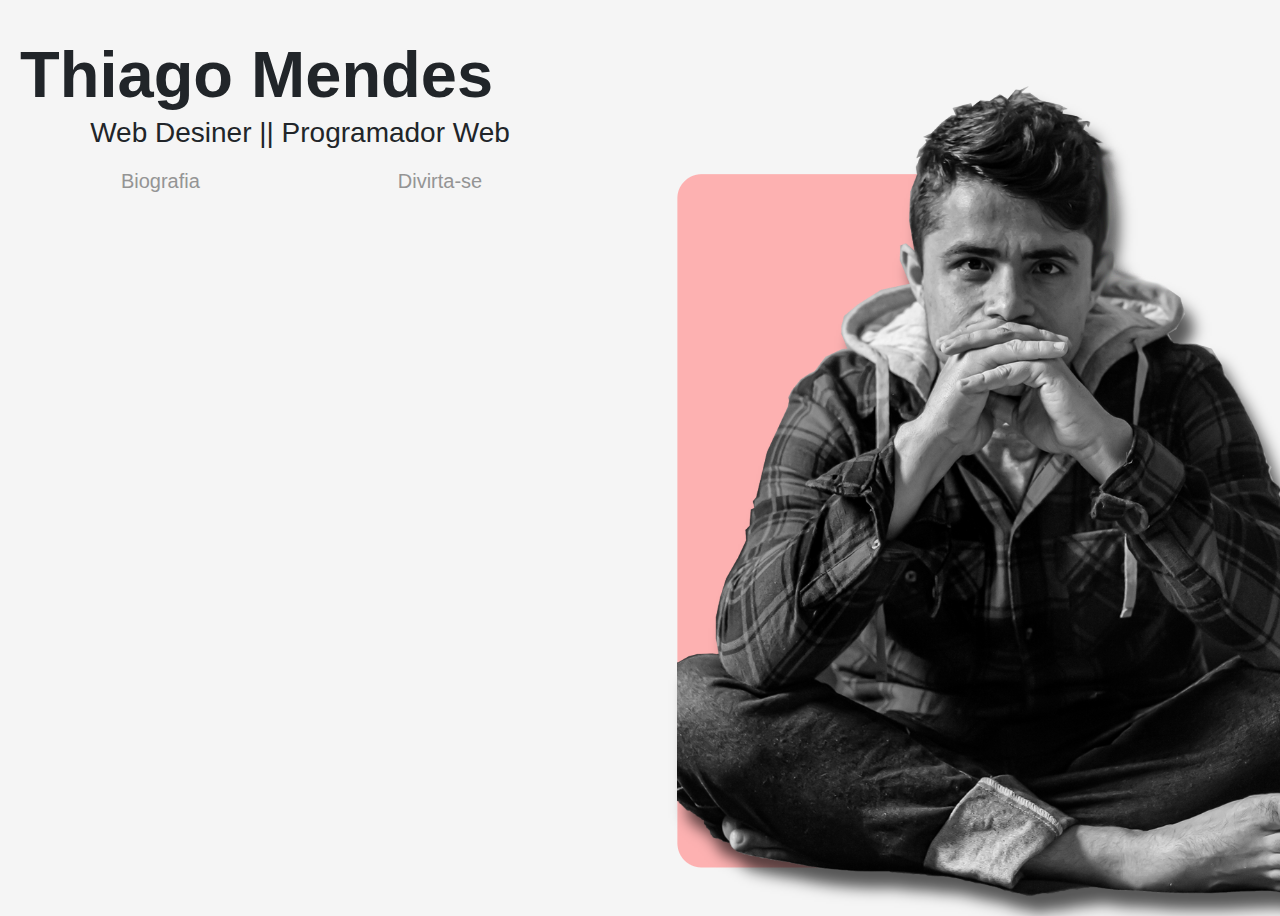
==== index.html @ 7d4b609d "teste de efeito display none" ====
<!DOCTYPE html>
<html lang="pt-br">

<head>
    <title>TMendesOf||Desenvolvedor Web </title>
    <meta name="title" content="Thiago Mendes || Desenvolvedor web/ web desing">
    <meta name="description" content="Minha visão conceitual, minimalista, moderna do mundo em web desing e fotos">
    <meta name="keywords" content="desing, web, developer, programação, website, conseitual, inovação, moderno, minimalista, html5, desig baixada santista, desenvolvedor web">
    <meta name="author" content="Thiago Mendes">
    <meta nome="robots" content="index, follow">
    <meta http-equiv="content-type" content="text/html; charset=utf-8">
    <meta name="language" content="pt-br">



    <!-- Mobile Specific Metas–––––––––––––––––––––––––––––––––––––––––––––––––– -->
    <meta name="viewport" content="width=device-width, initial-scale=1">
    <meta name="viewport" content="width=device-width, initial-scale=1, shrink-to-fit=no">

    <!-- FONT––––––––––––––––––––––––––––––––––––––––––––––––– -->
    <link href="https://fonts.googleapis.com/css?family=Lora|Montserrat:300i|Open+Sans:300&display=swap" rel="stylesheet">
    <link href="fonts/Lora/Lora-Regular.ttf" rel="stylesheet">
    <link href="fonts/Lora/Lora-Italic.ttf" rel="stylesheet">
    <link href="fonts/Montserrat/Montserrat-ExtraLight.ttf" rel="stylesheet">
    <link href="fonts/Open_Sans/OpenSans-Light.ttf" rel="stylesheet">

    <!-- CSS––––––––––––––––––––––––––––––––––––– -->
    <link rel="stylesheet" href="css/normalize.css">
    <link rel="stylesheet" href="css/bootstrap.css">
    <link rel="stylesheet" href="css/main.css">




    <!-- Favicon–––––––––––––––––––––––––––––––––––––––––––––––––– -->
    <link rel="apple-touch-icon" sizes="180x180" href="/apple-touch-icon.png">
    <link rel="icon" type="image/png" sizes="32x32" href="/favicon-32x32.png">
    <link rel="icon" type="image/png" sizes="16x16" href="/favicon-16x16.png">
    <link rel="icon" type="image/png" href="favicon.ico">
    <link rel="manifest" href="/site.webmanifest">


</head>

<body>
    <nav></nav>
    <figure>
        <img class="thiago" src="img/fundo.png" alt="Thiago Mendes">
    </figure>
    <div class="container-fluid">
        <div class="row card">
            <div class="col-xs-4 card-body">
                <h1>Thiago Mendes</h1><br />
                <h2>Web Desiner || Programador Web</h2>
                <button id="btn1" type="button" class="btn btn-light btn-lg" >Biografia</button>
                <button type="button" class="btn btn-light btn-lg" data-toggle="modal" href="dino.html" data-target="#dino">Divirta-se</button>
            </div>
        </div>
    </div>


    <!---------------------sobre----------------->

    <div id="minhaDiv" class="card lx-dark text-white content">
        <img class="card-img" src="img/espaco.jpg" alt="espaço">
        <div class="card-img-overlay">
            <div class="sobre">
                <h5 class="card-title">Biografia</h5>
                <p class="card-text">Mussum Ipsum, cacilds vidis litro abertis. A ordem dos tratores não altera o pão duris. Quem num gosta di mim que vai caçá sua turmis! Per aumento de cachacis, eu reclamis. Nec orci ornare consequat. Praesent lacinia ultrices consectetur. Sed non ipsum felis.
                    Mussum Ipsum, cacilds vidis litro abertis. A ordem dos tratores não altera o pão duris. Quem num gosta di mim que vai caçá sua turmis! Per aumento de cachacis, eu reclamis. Nec orci ornare consequat. Praesent lacinia ultrices consectetur. Sed non ipsum felis.
                    Praesent malesuada urna nisi, quis volutpat erat hendrerit non. Nam vulputate dapibus. Quem manda na minha terra sou euzis! Mais vale um bebadis conhecidiss, que um alcoolatra anonimis. Suco de cevadiss, é um leite divinis, qui tem lupuliz, matis, aguis e fermentis.</p>
            </div>
        </div>
    </div>



    <!---------------------Outro Modal------------------------->
    <div class="modal hide fade" id="dino" tabindex="-1" role="dialog">
        <div class="modal-dialog" role="document">
            <div class="modal-content">
                <div class="modal-header">
                    <h5 class="modal-title">Consegue Bater meu recorde?</h5>
                    <button type="button" class="close" data-dismiss="modal">
                        <span>X</span>
                    </button>
                </div>
                <div class="modal-body"></div>
                <div class="modal-footer">
                    <button type="button" class="btn btn-danger" data-dismiss="modal">Fechar</button>
                </div>
            </div>
        </div>
    </div>

</body>

<!-- Importando o jQuery -->
<script src="https://ajax.googleapis.com/ajax/libs/jquery/2.1.1/jquery.min.js"></script>

<!-- Importando o js do bootstrap -->
<script src="js/main.js"></script>
<script src="js/bootstrap.min.js"></script>
<script src="https://code.jquery.com/jquery-3.3.1.slim.min.js" integrity="sha384-q8i/X+965DzO0rT7abK41JStQIAqVgRVzpbzo5smXKp4YfRvH+8abtTE1Pi6jizo" crossorigin="anonymous"></script>
<script src="https://cdnjs.cloudflare.com/ajax/libs/popper.js/1.14.3/umd/popper.min.js" integrity="sha384-ZMP7rVo3mIykV+2+9J3UJ46jBk0WLaUAdn689aCwoqbBJiSnjAK/l8WvCWPIPm49" crossorigin="anonymous"></script>
<script src="https://stackpath.bootstrapcdn.com/bootstrap/4.1.3/js/bootstrap.min.js" integrity="sha384-ChfqqxuZUCnJSK3+MXmPNIyE6ZbWh2IMqE241rYiqJxyMiZ6OW/JmZQ5stwEULTy" crossorigin="anonymous"></script>

</html>
---- css/main.css ----
body {
    overflow-y: ;
    overflow-x: hidden;
    background-color: #f5f5f5;
    margin: 0;
    padding: 0;
    perspective: -1px;
    transform-style: preserve-3d;

}

html {
    margin: 0;
    padding: 0;
}

.thiago {
    background-repeat: no-repeat;
    background-attachment: fixed;
    background-size: cover;
    position: fixed;
    z-index: 1;
    left: 7%;
    top: -10%;
}


.container-fluid {
    position: absolute;
    float: right;
    top: 30%;
    right: 53%;
    background-color: transparent;
    width: 47%;
    z-index: 1;
    height: 50%;

}


.content {
    position: absolute;
    top: 100%;
    height: 100%;
    width: 100%;


}



.sobre {
    background-color: rgb(255, 252, 252, 0.5);
    position: absolute;
    border-radius: 1%;
    height: 50%;
    width: 50%;
    z-index: 1;
    -webkit-box-shadow: 4px 2px 10px 0px rgba(48, 50, 50, 0.76);
    -moz-box-shadow: 4px 2px 10px 0px rgba(48, 50, 50, 0.76);
    box-shadow: 4px 2px 10px 0px rgba(48, 50, 50, 0.76);

}

#minhaDiv {

    display: none;
}

.sobre .card-title {
    font-family: 'Julius Sans One', sans-serif;
    font-style: normal;
    font-size: 50px;
    color: #ff6f61;

}

.sobre .card-text {
    font-family: 'Open Sans', sans-serif;
    font-size: 18px;
    color: black;

}



.col-xs-4 .card-body {
    background-color: transparent;

    border: 0px;
}



.card-body h1 {
    font-family: 'Julius Sans One', sans-serif;
    font-weight: bold;
    text-align: left center;
    font-style: normal;
    font-size: 65px;
    width: 560px;
    border: none;

}

.btn {
    margin-right: 6%;
    margin-left: 7%;
    width: 36%;
    border: 0px;
    background-color: transparent;
    color: #949494;


}

.card-body h2 {
    font-family: 'Nanum Gothic', sans-serif;
    font-weight: 100px;
    text-align: center;
    font-style: normal;
    font-size: 28px;
    width: 560px;
    margin-top: -30px;
    border: none;


}




.card {
    background-color: transparent;
    border: 0px;
}

.card-body {
    border: 0px;

}
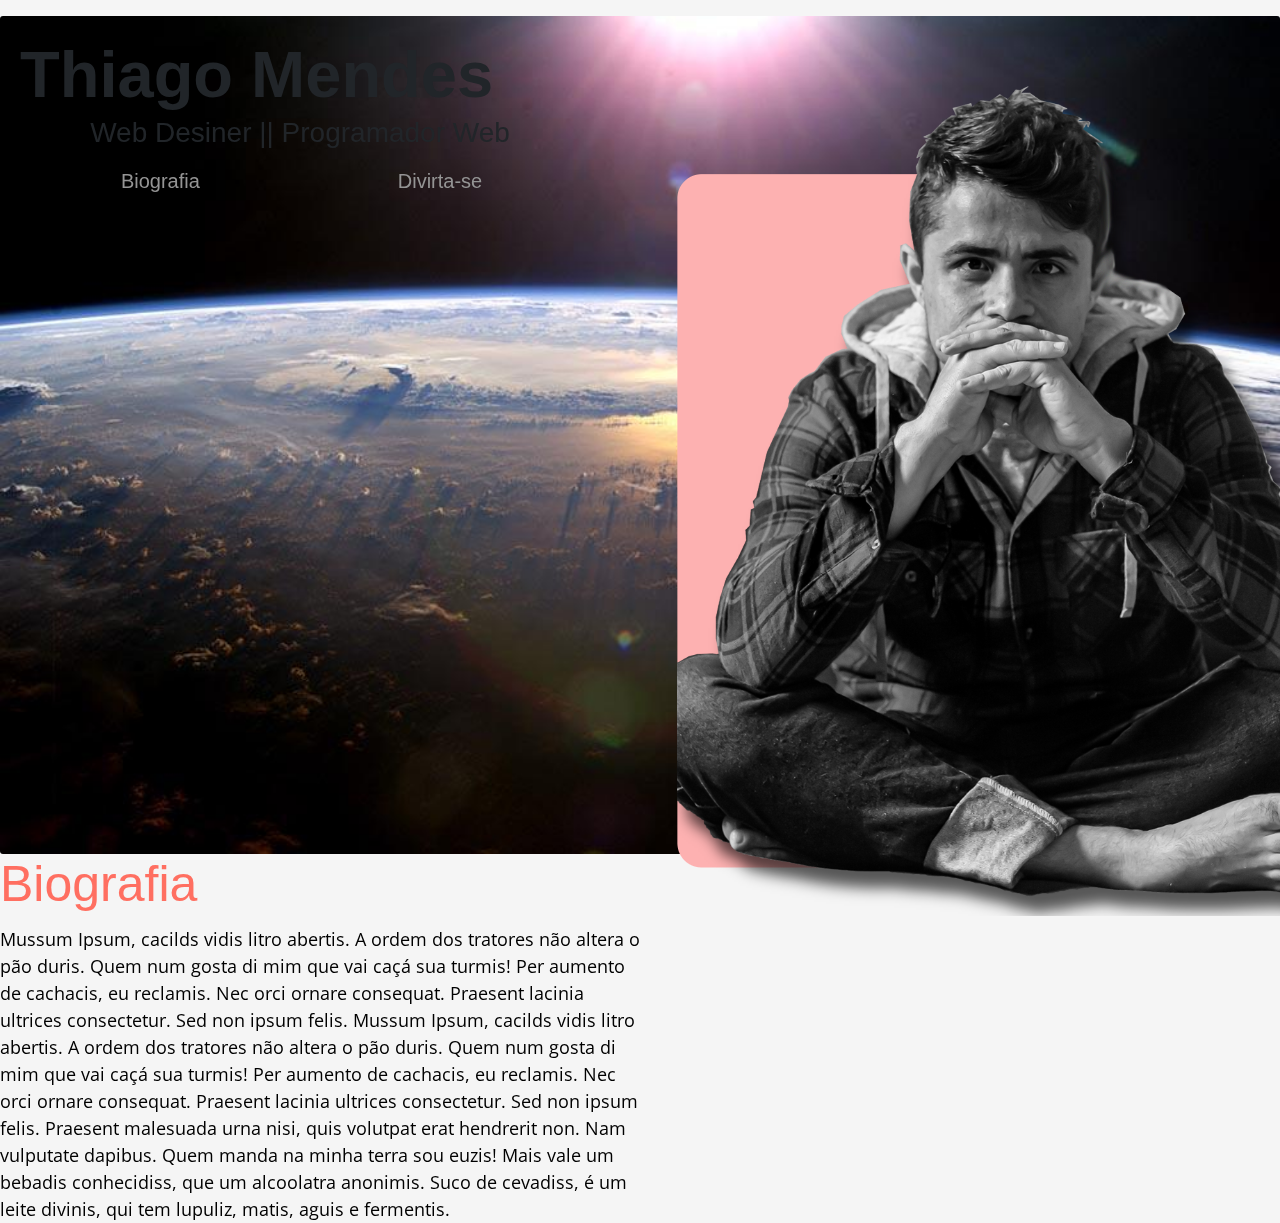
==== commit 90b1ad8a: "criei animação com scroll-09-06-2020" ====
--- a/index.html
+++ b/index.html
@@ -52,7 +52,7 @@
             <div class="col-xs-4 card-body">
                 <h1>Thiago Mendes</h1><br />
                 <h2>Web Desiner || Programador Web</h2>
-                <button id="btn1" type="button" class="btn btn-light btn-lg" >Biografia</button>
+                <button id="btn1" type="button" class="btn btn-light btn-lg">Biografia</button>
                 <button type="button" class="btn btn-light btn-lg" data-toggle="modal" href="dino.html" data-target="#dino">Divirta-se</button>
             </div>
         </div>
@@ -61,17 +61,16 @@
 
     <!---------------------sobre----------------->
 
-    <div id="minhaDiv" class="card lx-dark text-white content">
+    <div id="bio" class="content">
         <img class="card-img" src="img/espaco.jpg" alt="espaço">
-        <div class="card-img-overlay">
-            <div class="sobre">
-                <h5 class="card-title">Biografia</h5>
-                <p class="card-text">Mussum Ipsum, cacilds vidis litro abertis. A ordem dos tratores não altera o pão duris. Quem num gosta di mim que vai caçá sua turmis! Per aumento de cachacis, eu reclamis. Nec orci ornare consequat. Praesent lacinia ultrices consectetur. Sed non ipsum felis.
-                    Mussum Ipsum, cacilds vidis litro abertis. A ordem dos tratores não altera o pão duris. Quem num gosta di mim que vai caçá sua turmis! Per aumento de cachacis, eu reclamis. Nec orci ornare consequat. Praesent lacinia ultrices consectetur. Sed non ipsum felis.
-                    Praesent malesuada urna nisi, quis volutpat erat hendrerit non. Nam vulputate dapibus. Quem manda na minha terra sou euzis! Mais vale um bebadis conhecidiss, que um alcoolatra anonimis. Suco de cevadiss, é um leite divinis, qui tem lupuliz, matis, aguis e fermentis.</p>
-            </div>
+        <div class="sobre">
+            <h5 class="card-title">Biografia</h5>
+            <p class="card-text">Mussum Ipsum, cacilds vidis litro abertis. A ordem dos tratores não altera o pão duris. Quem num gosta di mim que vai caçá sua turmis! Per aumento de cachacis, eu reclamis. Nec orci ornare consequat. Praesent lacinia ultrices consectetur. Sed non ipsum felis.
+                Mussum Ipsum, cacilds vidis litro abertis. A ordem dos tratores não altera o pão duris. Quem num gosta di mim que vai caçá sua turmis! Per aumento de cachacis, eu reclamis. Nec orci ornare consequat. Praesent lacinia ultrices consectetur. Sed non ipsum felis.
+                Praesent malesuada urna nisi, quis volutpat erat hendrerit non. Nam vulputate dapibus. Quem manda na minha terra sou euzis! Mais vale um bebadis conhecidiss, que um alcoolatra anonimis. Suco de cevadiss, é um leite divinis, qui tem lupuliz, matis, aguis e fermentis.</p>
         </div>
     </div>
+
 
 
 
@@ -99,10 +98,11 @@
 <script src="https://ajax.googleapis.com/ajax/libs/jquery/2.1.1/jquery.min.js"></script>
 
 <!-- Importando o js do bootstrap -->
-<script src="js/main.js"></script>
+
 <script src="js/bootstrap.min.js"></script>
 <script src="https://code.jquery.com/jquery-3.3.1.slim.min.js" integrity="sha384-q8i/X+965DzO0rT7abK41JStQIAqVgRVzpbzo5smXKp4YfRvH+8abtTE1Pi6jizo" crossorigin="anonymous"></script>
+<script src="js/main.js"></script>
 <script src="https://cdnjs.cloudflare.com/ajax/libs/popper.js/1.14.3/umd/popper.min.js" integrity="sha384-ZMP7rVo3mIykV+2+9J3UJ46jBk0WLaUAdn689aCwoqbBJiSnjAK/l8WvCWPIPm49" crossorigin="anonymous"></script>
-<script src="https://stackpath.bootstrapcdn.com/bootstrap/4.1.3/js/bootstrap.min.js" integrity="sha384-ChfqqxuZUCnJSK3+MXmPNIyE6ZbWh2IMqE241rYiqJxyMiZ6OW/JmZQ5stwEULTy" crossorigin="anonymous"></script>
+
 
 </html>
--- a/css/main.css
+++ b/css/main.css
@@ -37,8 +37,15 @@
 
 }
 
+.content {
+    opacity: 0;
+    transform: translate3d(-100px, 0, 0);
+    transition: .4s;
+}
 
-.content {
+.content-start {
+    opacity: 1;
+    transform: translate3d(0, 0, 0);
     position: absolute;
     top: 100%;
     height: 100%;
@@ -51,7 +58,8 @@
 
 .sobre {
     background-color: rgb(255, 252, 252, 0.5);
-    position: absolute;
+    position: relative;
+    bottom: 92%;
     border-radius: 1%;
     height: 50%;
     width: 50%;
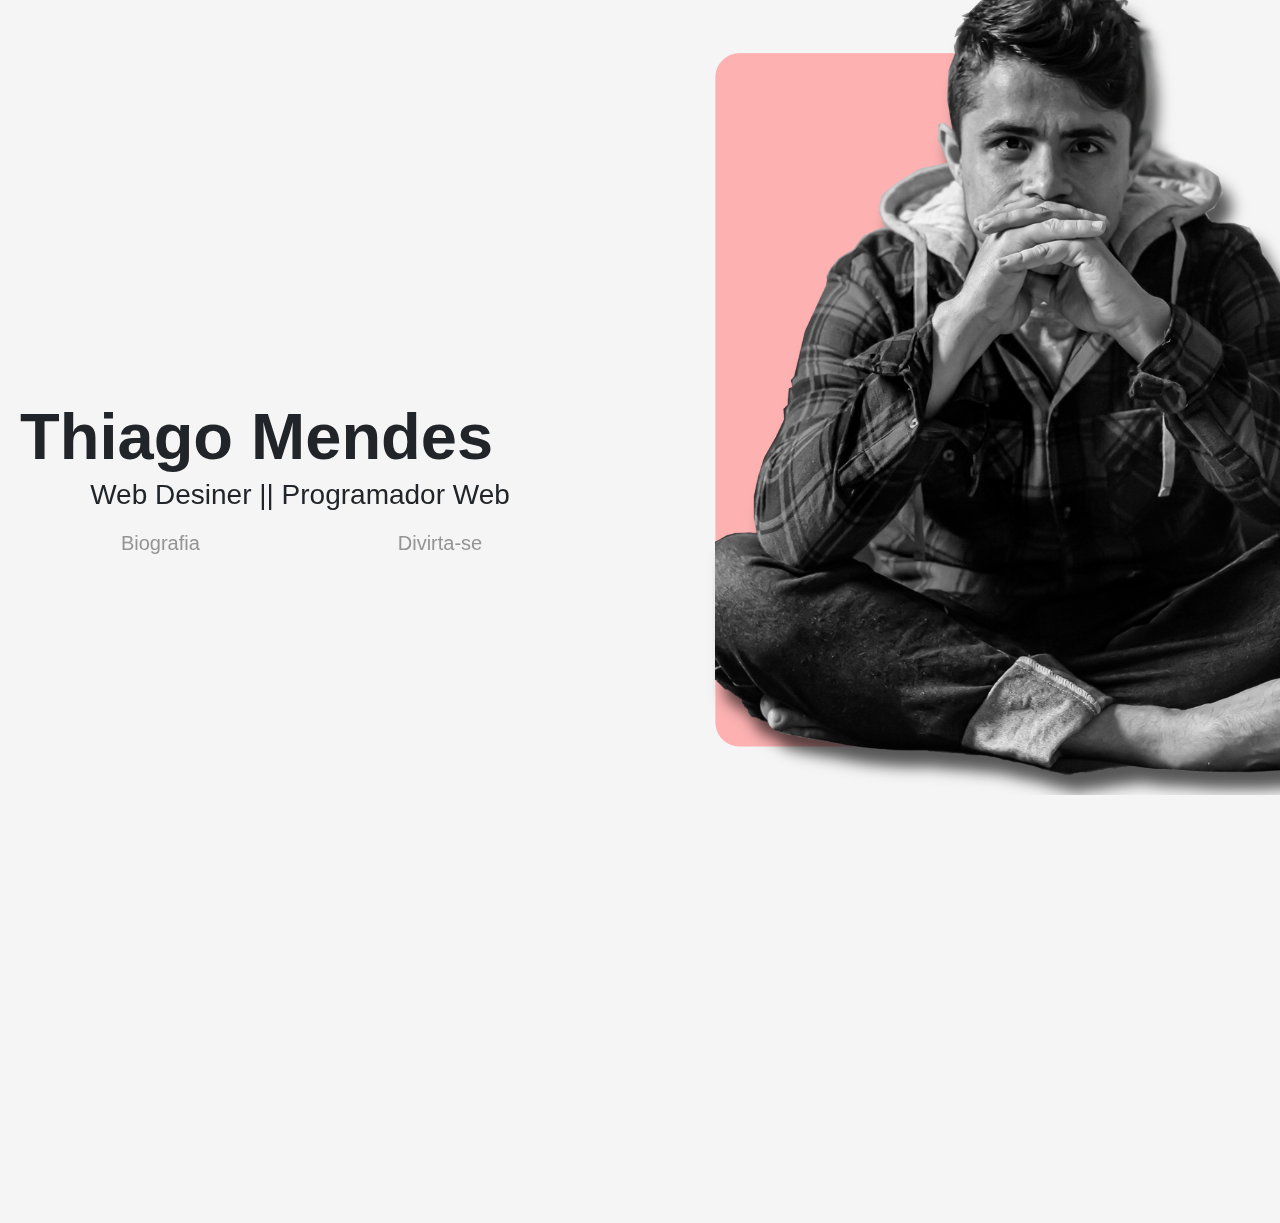
==== commit 17b577d4: "ativei a animação com o botão 12-06-2020" ====
--- a/index.html
+++ b/index.html
@@ -53,7 +53,7 @@
                 <h1>Thiago Mendes</h1><br />
                 <h2>Web Desiner || Programador Web</h2>
                 <button id="btn1" type="button" class="btn btn-light btn-lg">Biografia</button>
-                <button type="button" class="btn btn-light btn-lg" data-toggle="modal" href="dino.html" data-target="#dino">Divirta-se</button>
+                <button type="button" class="btn btn-light btn-lg " data-toggle="modal" href="dino.html" data-target="#dino">Divirta-se</button>
             </div>
         </div>
     </div>
--- a/css/main.css
+++ b/css/main.css
@@ -1,5 +1,5 @@
 body {
-    overflow-y: ;
+    overflow-y: hidden;
     overflow-x: hidden;
     background-color: #f5f5f5;
     margin: 0;
@@ -20,7 +20,7 @@
     background-size: cover;
     position: fixed;
     z-index: 1;
-    left: 7%;
+    left: 10%;
     top: -10%;
 }
 
@@ -36,18 +36,30 @@
     height: 50%;
 
 }
+.container-fluid-start{
+    position: absolute;
+    float: right;
+    top: 30%;
+    right: 53%;
+    background-color: transparent;
+    width: 47%;
+    z-index: 2;
+    height: 50%;
+}
 
 .content {
     opacity: 0;
-    transform: translate3d(-100px, 0, 0);
-    transition: .4s;
+    top: 0.9%;
+    transform: translate3d(0, -100px, 0);
+    transition: .7s;
 }
 
 .content-start {
     opacity: 1;
     transform: translate3d(0, 0, 0);
     position: absolute;
-    top: 100%;
+    top: 0.9%;
+    z-index: 1;
     height: 100%;
     width: 100%;
 
@@ -59,7 +71,8 @@
 .sobre {
     background-color: rgb(255, 252, 252, 0.5);
     position: relative;
-    bottom: 92%;
+    left: 1%;
+    bottom: 97%;
     border-radius: 1%;
     height: 50%;
     width: 50%;
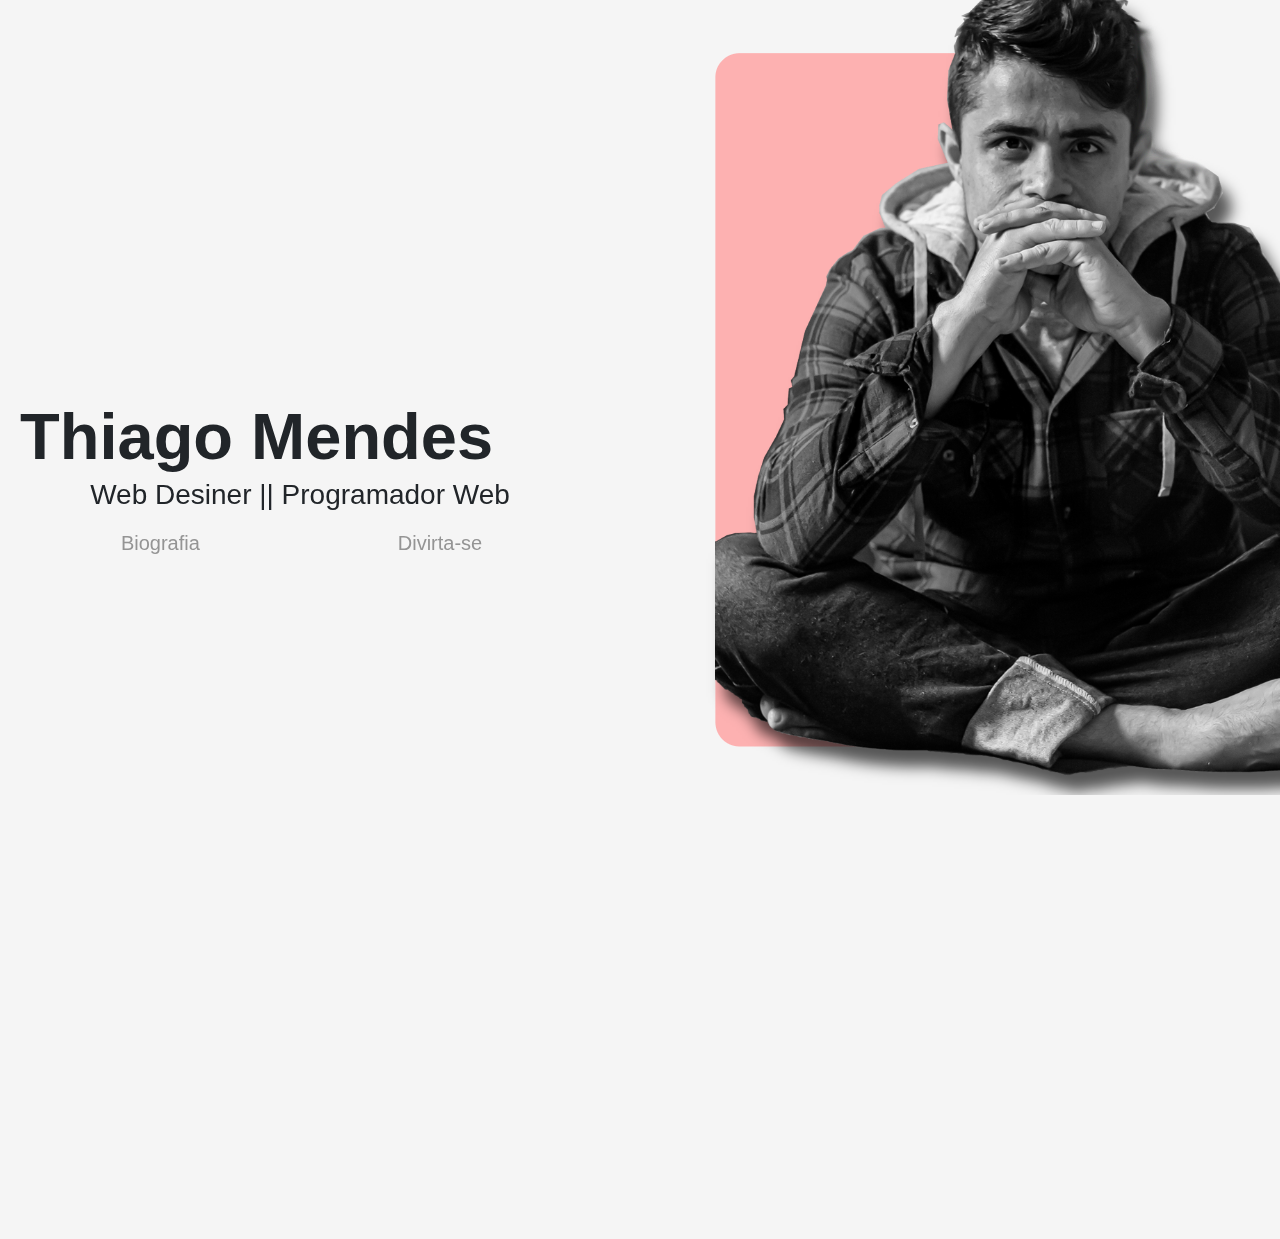
==== commit 5c82acdf: "corrigi animação-Botão 14-06-2020" ====
--- a/index.html
+++ b/index.html
@@ -33,11 +33,11 @@
 
 
     <!-- Favicon–––––––––––––––––––––––––––––––––––––––––––––––––– -->
-    <link rel="apple-touch-icon" sizes="180x180" href="/apple-touch-icon.png">
-    <link rel="icon" type="image/png" sizes="32x32" href="/favicon-32x32.png">
-    <link rel="icon" type="image/png" sizes="16x16" href="/favicon-16x16.png">
-    <link rel="icon" type="image/png" href="favicon.ico">
-    <link rel="manifest" href="/site.webmanifest">
+    <link rel="apple-touch-icon" sizes="180x180" href="img/apple-touch-icon.png">
+    <link rel="icon" type="image/png" sizes="32x32" href="img/favicon-32x32.png">
+    <link rel="icon" type="image/png" sizes="16x16" href="img/favicon-16x16.png">
+    <link rel="shortcut icon" type="image/x-icon" href="favicon.ico">
+
 
 
 </head>
@@ -68,6 +68,7 @@
             <p class="card-text">Mussum Ipsum, cacilds vidis litro abertis. A ordem dos tratores não altera o pão duris. Quem num gosta di mim que vai caçá sua turmis! Per aumento de cachacis, eu reclamis. Nec orci ornare consequat. Praesent lacinia ultrices consectetur. Sed non ipsum felis.
                 Mussum Ipsum, cacilds vidis litro abertis. A ordem dos tratores não altera o pão duris. Quem num gosta di mim que vai caçá sua turmis! Per aumento de cachacis, eu reclamis. Nec orci ornare consequat. Praesent lacinia ultrices consectetur. Sed non ipsum felis.
                 Praesent malesuada urna nisi, quis volutpat erat hendrerit non. Nam vulputate dapibus. Quem manda na minha terra sou euzis! Mais vale um bebadis conhecidiss, que um alcoolatra anonimis. Suco de cevadiss, é um leite divinis, qui tem lupuliz, matis, aguis e fermentis.</p>
+            <img type="button" id="nodino" class="nodino btn  btn-lg" src="img/LogoDino.png" alt="No Dino">
         </div>
     </div>
 
@@ -104,5 +105,4 @@
 <script src="js/main.js"></script>
 <script src="https://cdnjs.cloudflare.com/ajax/libs/popper.js/1.14.3/umd/popper.min.js" integrity="sha384-ZMP7rVo3mIykV+2+9J3UJ46jBk0WLaUAdn689aCwoqbBJiSnjAK/l8WvCWPIPm49" crossorigin="anonymous"></script>
 
-
 </html>
--- a/css/main.css
+++ b/css/main.css
@@ -19,7 +19,7 @@
     background-attachment: fixed;
     background-size: cover;
     position: fixed;
-    z-index: 1;
+    z-index: 2;
     left: 10%;
     top: -10%;
 }
@@ -32,34 +32,25 @@
     right: 53%;
     background-color: transparent;
     width: 47%;
-    z-index: 1;
+    z-index: 2;
     height: 50%;
 
 }
-.container-fluid-start{
-    position: absolute;
-    float: right;
-    top: 30%;
-    right: 53%;
-    background-color: transparent;
-    width: 47%;
-    z-index: 2;
-    height: 50%;
-}
+
 
 .content {
     opacity: 0;
     top: 0.9%;
-    transform: translate3d(0, -100px, 0);
-    transition: .7s;
+    transform: translate3d(-100px, 0, 0);
+    transition: .3s;
 }
 
 .content-start {
     opacity: 1;
     transform: translate3d(0, 0, 0);
     position: absolute;
-    top: 0.9%;
-    z-index: 1;
+    top: -13%;
+    z-index: 2;
     height: 100%;
     width: 100%;
 
@@ -81,6 +72,16 @@
     -moz-box-shadow: 4px 2px 10px 0px rgba(48, 50, 50, 0.76);
     box-shadow: 4px 2px 10px 0px rgba(48, 50, 50, 0.76);
 
+}
+
+.nodino {
+    background-repeat: no-repeat;
+    background-attachment: fixed;
+    background-size: cover;
+    position: fixed;
+    z-index: 2;
+    left: 52%;
+    top: 19%;
 }
 
 #minhaDiv {
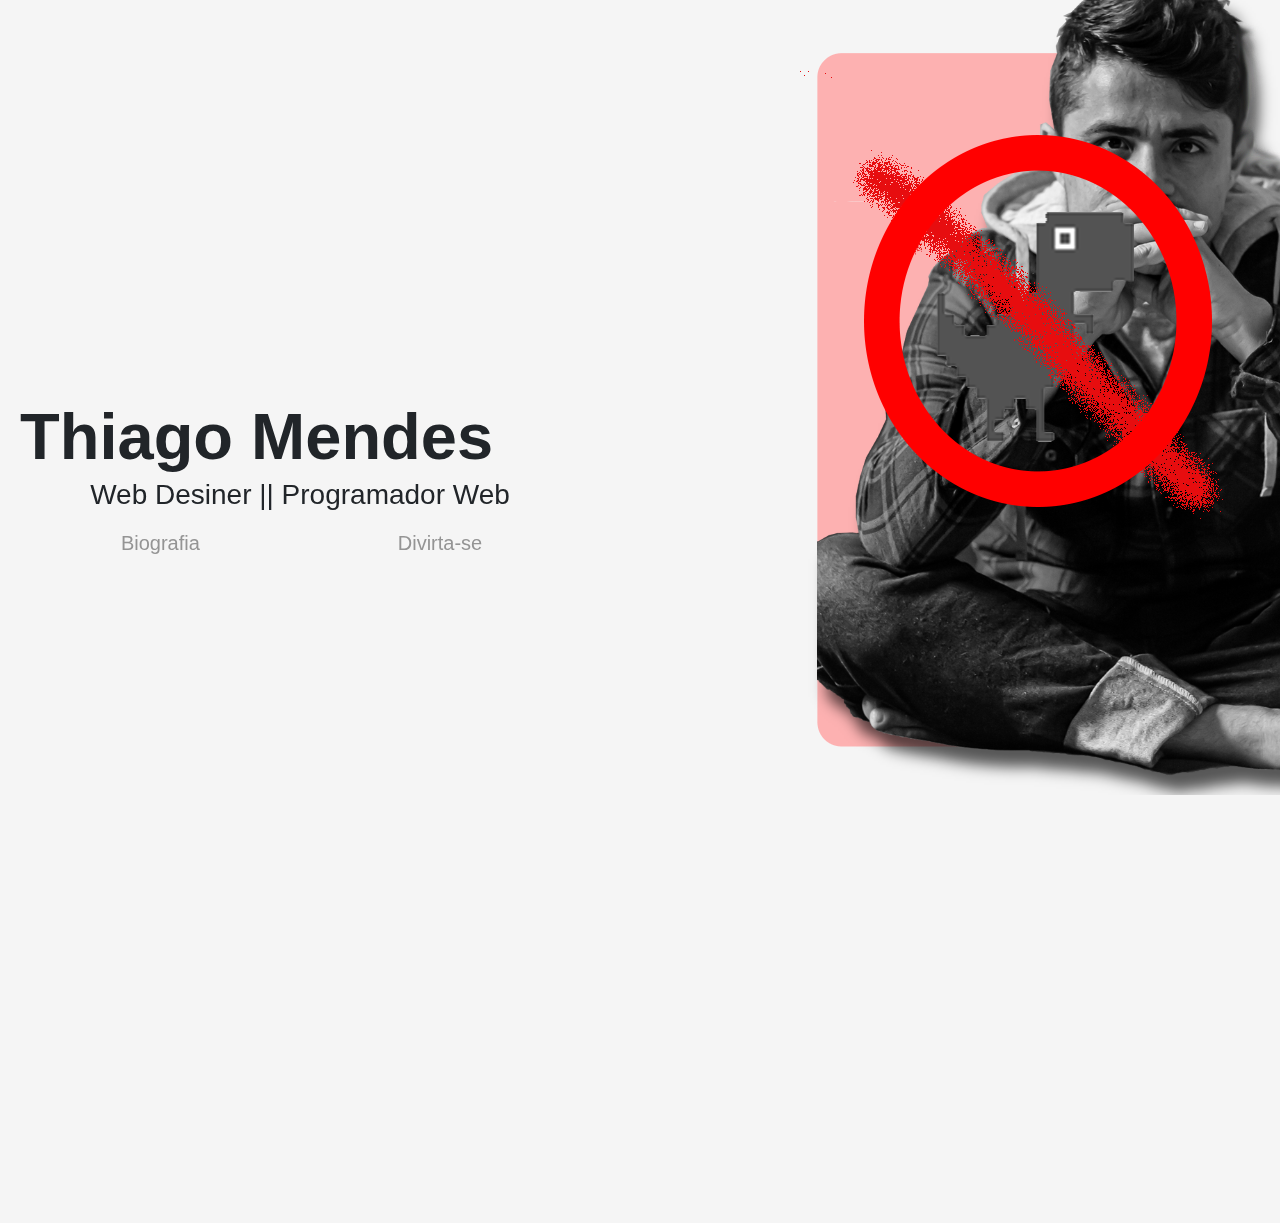
==== commit 09665699: "corrigi algumas posições 16-06-2020" ====
--- a/index.html
+++ b/index.html
@@ -68,11 +68,11 @@
             <p class="card-text">Mussum Ipsum, cacilds vidis litro abertis. A ordem dos tratores não altera o pão duris. Quem num gosta di mim que vai caçá sua turmis! Per aumento de cachacis, eu reclamis. Nec orci ornare consequat. Praesent lacinia ultrices consectetur. Sed non ipsum felis.
                 Mussum Ipsum, cacilds vidis litro abertis. A ordem dos tratores não altera o pão duris. Quem num gosta di mim que vai caçá sua turmis! Per aumento de cachacis, eu reclamis. Nec orci ornare consequat. Praesent lacinia ultrices consectetur. Sed non ipsum felis.
                 Praesent malesuada urna nisi, quis volutpat erat hendrerit non. Nam vulputate dapibus. Quem manda na minha terra sou euzis! Mais vale um bebadis conhecidiss, que um alcoolatra anonimis. Suco de cevadiss, é um leite divinis, qui tem lupuliz, matis, aguis e fermentis.</p>
-            <img type="button" id="nodino" class="nodino btn  btn-lg" src="img/LogoDino.png" alt="No Dino">
+
         </div>
     </div>
 
-
+    <img id="nodino" class="nodino " src="img/LogoDino.png" alt="No Dino">
 
 
     <!---------------------Outro Modal------------------------->
@@ -103,6 +103,4 @@
 <script src="js/bootstrap.min.js"></script>
 <script src="https://code.jquery.com/jquery-3.3.1.slim.min.js" integrity="sha384-q8i/X+965DzO0rT7abK41JStQIAqVgRVzpbzo5smXKp4YfRvH+8abtTE1Pi6jizo" crossorigin="anonymous"></script>
 <script src="js/main.js"></script>
-<script src="https://cdnjs.cloudflare.com/ajax/libs/popper.js/1.14.3/umd/popper.min.js" integrity="sha384-ZMP7rVo3mIykV+2+9J3UJ46jBk0WLaUAdn689aCwoqbBJiSnjAK/l8WvCWPIPm49" crossorigin="anonymous"></script>
-
-</html>
+<script src="https://cdnjs.cloudflare.com/ajax/libs/popper.js/1.14.3/umd/popper.min.js" integrity="sha384-ZMP7rVo3mIykV+2+9J3UJ46jBk0WLaUAdn689aCwoqbBJiSnjAK/l8WvCWPIPm49" crossorigin="anonymous"></script></html>
--- a/css/main.css
+++ b/css/main.css
@@ -20,7 +20,7 @@
     background-size: cover;
     position: fixed;
     z-index: 2;
-    left: 10%;
+    left: 18%;
     top: -10%;
 }
 
@@ -41,8 +41,8 @@
 .content {
     opacity: 0;
     top: 0.9%;
-    transform: translate3d(-100px, 0, 0);
-    transition: .3s;
+    transform: translate3d(-1000px, 0, 0);
+    transition: 2s;
 }
 
 .content-start {
@@ -50,7 +50,7 @@
     transform: translate3d(0, 0, 0);
     position: absolute;
     top: -13%;
-    z-index: 2;
+    z-index: inherit;
     height: 100%;
     width: 100%;
 
@@ -67,7 +67,7 @@
     border-radius: 1%;
     height: 50%;
     width: 50%;
-    z-index: 1;
+    z-index: inherit;
     -webkit-box-shadow: 4px 2px 10px 0px rgba(48, 50, 50, 0.76);
     -moz-box-shadow: 4px 2px 10px 0px rgba(48, 50, 50, 0.76);
     box-shadow: 4px 2px 10px 0px rgba(48, 50, 50, 0.76);
@@ -79,10 +79,11 @@
     background-attachment: fixed;
     background-size: cover;
     position: fixed;
-    z-index: 2;
-    left: 52%;
-    top: 19%;
+    z-index: 4;
+    left: 53%;
+    top: 1%;
 }
+
 
 #minhaDiv {
 
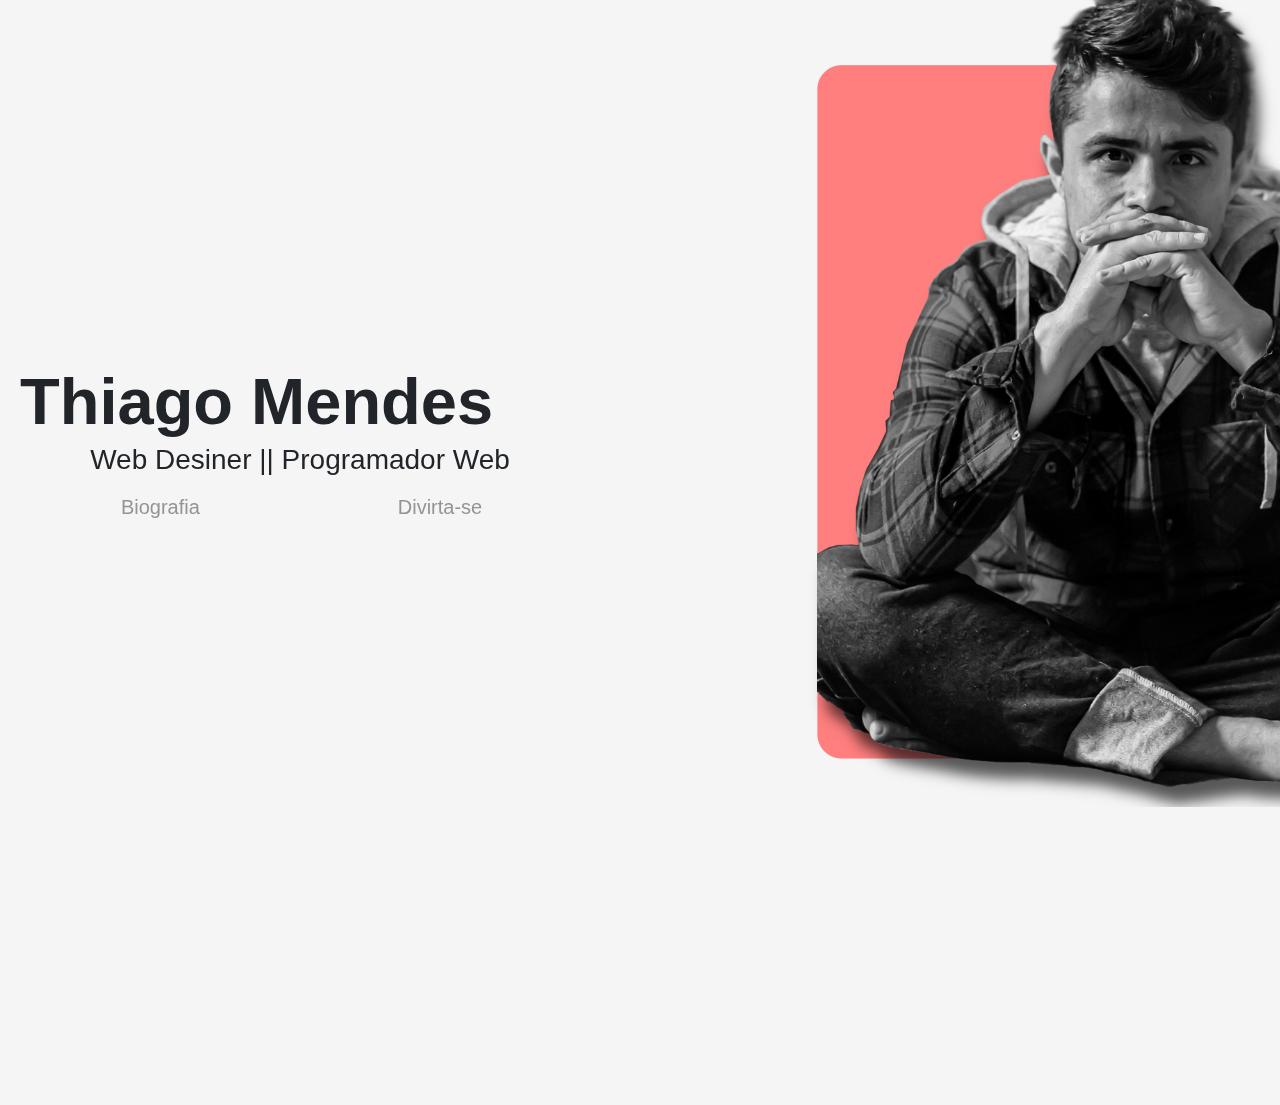
==== commit fb8c82bb: "fundo&efeito 16-06-2020" ====
--- a/index.html
+++ b/index.html
@@ -62,7 +62,8 @@
     <!---------------------sobre----------------->
 
     <div id="bio" class="content">
-        <img class="card-img" src="img/espaco.jpg" alt="espaço">
+        <img class="card-img" src="img/espaco1.jpg" alt="espaço">
+
         <div class="sobre">
             <h5 class="card-title">Biografia</h5>
             <p class="card-text">Mussum Ipsum, cacilds vidis litro abertis. A ordem dos tratores não altera o pão duris. Quem num gosta di mim que vai caçá sua turmis! Per aumento de cachacis, eu reclamis. Nec orci ornare consequat. Praesent lacinia ultrices consectetur. Sed non ipsum felis.
@@ -70,9 +71,10 @@
                 Praesent malesuada urna nisi, quis volutpat erat hendrerit non. Nam vulputate dapibus. Quem manda na minha terra sou euzis! Mais vale um bebadis conhecidiss, que um alcoolatra anonimis. Suco de cevadiss, é um leite divinis, qui tem lupuliz, matis, aguis e fermentis.</p>
 
         </div>
+
     </div>
 
-    <img id="nodino" class="nodino " src="img/LogoDino.png" alt="No Dino">
+    <img type="button" id="nodino" class="nodino btn" src="img/LogoDino.png" alt="No Dino">
 
 
     <!---------------------Outro Modal------------------------->
--- a/css/main.css
+++ b/css/main.css
@@ -49,9 +49,9 @@
     opacity: 1;
     transform: translate3d(0, 0, 0);
     position: absolute;
-    top: -13%;
+    top: -2%;
     z-index: inherit;
-    height: 100%;
+    height: 130%;
     width: 100%;
 
 
@@ -63,7 +63,7 @@
     background-color: rgb(255, 252, 252, 0.5);
     position: relative;
     left: 1%;
-    bottom: 97%;
+    bottom: 67%;
     border-radius: 1%;
     height: 50%;
     width: 50%;
@@ -80,8 +80,8 @@
     background-size: cover;
     position: fixed;
     z-index: 4;
-    left: 53%;
-    top: 1%;
+    left: 56%;
+    top: 3%;
 }
 
 
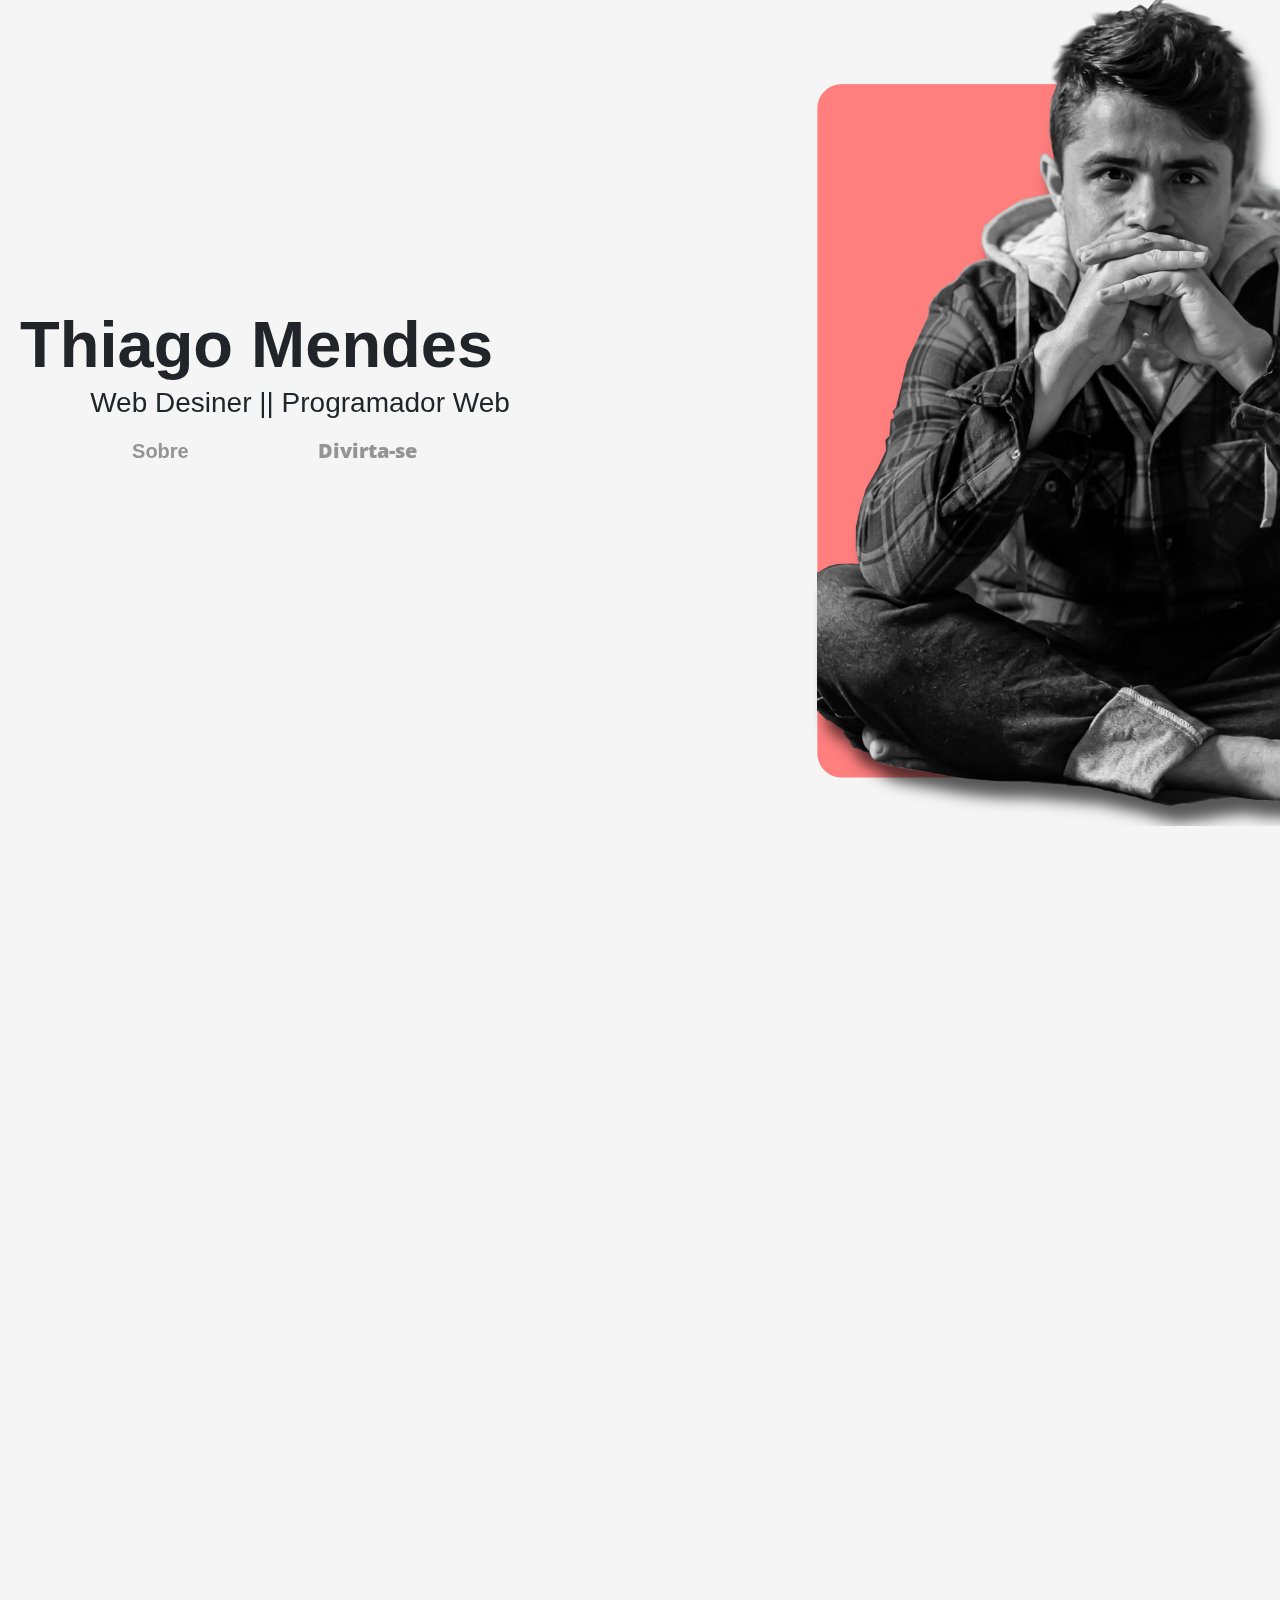
==== commit 5791b3ae: "animação DinoCarimbo 19-06-2020" ====
--- a/index.html
+++ b/index.html
@@ -13,9 +13,11 @@
 
 
 
-    <!-- Mobile Specific Metas–––––––––––––––––––––––––––––––––––––––––––––––––– -->
+    <!--Metas–––––––––––––––––––––––––––––––––––––––––––––––––– -->
+    <meta name="viewport" content="width=device-width, initial-scale=1.0">
     <meta name="viewport" content="width=device-width, initial-scale=1">
     <meta name="viewport" content="width=device-width, initial-scale=1, shrink-to-fit=no">
+    
 
     <!-- FONT––––––––––––––––––––––––––––––––––––––––––––––––– -->
     <link href="https://fonts.googleapis.com/css?family=Lora|Montserrat:300i|Open+Sans:300&display=swap" rel="stylesheet">
@@ -52,8 +54,8 @@
             <div class="col-xs-4 card-body">
                 <h1>Thiago Mendes</h1><br />
                 <h2>Web Desiner || Programador Web</h2>
-                <button id="btn1" type="button" class="btn btn-light btn-lg">Biografia</button>
-                <button type="button" class="btn btn-light btn-lg " data-toggle="modal" href="dino.html" data-target="#dino">Divirta-se</button>
+                <button id="btn1" type="button" class="btn btn-light btn-lg btnB">Sobre</button>
+                <button type="button" class="btn btn-light btn-lg btnD" data-toggle="modal" href="dino.html" data-target="#dino">Divirta-se</button>
             </div>
         </div>
     </div>
@@ -65,7 +67,7 @@
         <img class="card-img" src="img/espaco1.jpg" alt="espaço">
 
         <div class="sobre">
-            <h5 class="card-title">Biografia</h5>
+            <h5 class="card-title">Sobre mim:</h5>
             <p class="card-text">Mussum Ipsum, cacilds vidis litro abertis. A ordem dos tratores não altera o pão duris. Quem num gosta di mim que vai caçá sua turmis! Per aumento de cachacis, eu reclamis. Nec orci ornare consequat. Praesent lacinia ultrices consectetur. Sed non ipsum felis.
                 Mussum Ipsum, cacilds vidis litro abertis. A ordem dos tratores não altera o pão duris. Quem num gosta di mim que vai caçá sua turmis! Per aumento de cachacis, eu reclamis. Nec orci ornare consequat. Praesent lacinia ultrices consectetur. Sed non ipsum felis.
                 Praesent malesuada urna nisi, quis volutpat erat hendrerit non. Nam vulputate dapibus. Quem manda na minha terra sou euzis! Mais vale um bebadis conhecidiss, que um alcoolatra anonimis. Suco de cevadiss, é um leite divinis, qui tem lupuliz, matis, aguis e fermentis.</p>
@@ -105,4 +107,6 @@
 <script src="js/bootstrap.min.js"></script>
 <script src="https://code.jquery.com/jquery-3.3.1.slim.min.js" integrity="sha384-q8i/X+965DzO0rT7abK41JStQIAqVgRVzpbzo5smXKp4YfRvH+8abtTE1Pi6jizo" crossorigin="anonymous"></script>
 <script src="js/main.js"></script>
-<script src="https://cdnjs.cloudflare.com/ajax/libs/popper.js/1.14.3/umd/popper.min.js" integrity="sha384-ZMP7rVo3mIykV+2+9J3UJ46jBk0WLaUAdn689aCwoqbBJiSnjAK/l8WvCWPIPm49" crossorigin="anonymous"></script></html>
+<script src="https://cdnjs.cloudflare.com/ajax/libs/popper.js/1.14.3/umd/popper.min.js" integrity="sha384-ZMP7rVo3mIykV+2+9J3UJ46jBk0WLaUAdn689aCwoqbBJiSnjAK/l8WvCWPIPm49" crossorigin="anonymous"></script>
+
+</html>
--- a/css/main.css
+++ b/css/main.css
@@ -1,3 +1,13 @@
+html {
+    margin: 0;
+    padding: 0;
+}
+
+html,
+body {
+    height: 100%;
+}
+
 body {
     overflow-y: hidden;
     overflow-x: hidden;
@@ -9,10 +19,6 @@
 
 }
 
-html {
-    margin: 0;
-    padding: 0;
-}
 
 .thiago {
     background-repeat: no-repeat;
@@ -42,7 +48,7 @@
     opacity: 0;
     top: 0.9%;
     transform: translate3d(-1000px, 0, 0);
-    transition: 2s;
+    transition: all 2s ease-out;
 }
 
 .content-start {
@@ -53,6 +59,12 @@
     z-index: inherit;
     height: 130%;
     width: 100%;
+
+
+}
+
+img.card-img {
+    position: relative;
 
 
 }
@@ -74,11 +86,26 @@
 
 }
 
+
 .nodino {
+    opacity: 0;
+    transform: perspective(780px) translateZ(250px);
+    transition: all 1s ease-in;
     background-repeat: no-repeat;
     background-attachment: fixed;
     background-size: cover;
-    position: fixed;
+    left: 56%;
+    top: 3%;
+}
+
+.nodino-start {
+    opacity: 1;
+    transform: perspective(100px) translateZ(10px);
+    position: absolute;
+    background-repeat: no-repeat;
+    background-attachment: fixed;
+    background-size: cover;
+    position: absolute;
     z-index: 4;
     left: 56%;
     top: 3%;
@@ -126,9 +153,22 @@
 
 }
 
-.btn {
-    margin-right: 6%;
+.btnB {
+    font-family: 'Julius Sans One', sans-serif;
+    font-weight: 900;
+    margin-right: 0%;
     margin-left: 7%;
+    width: 36%;
+    border: 0px;
+    background-color: transparent;
+    color: #949494;
+
+
+}
+
+.btnD {
+    font-family: 'Open Sans', sans-serif;
+    font-weight: 900;
     width: 36%;
     border: 0px;
     background-color: transparent;
@@ -162,3 +202,95 @@
     border: 0px;
 
 }
+
+/*===============================Responsive=======================*/
+@media only screen and (max-width: 600px) {
+
+    h1,
+    .h1,
+    h2,
+    .h2,
+    h3,
+    .h3,
+    h4,
+    .h4 {
+        margin-top: 5.1rem;
+    }
+}
+
+@media only screen and (max-width: 600px) {
+
+    h5,
+    .h5,
+    h6,
+    .h6 {
+        margin-top: 3.6rem;
+        margin-bottom: 0.9rem;
+    }
+}
+
+@media only screen and (max-width: 600px) {
+
+    h1,
+    .h1 {
+        font-size: 3.3rem;
+        letter-spacing: -.07rem;
+    }
+}
+
+@media only screen and (max-width: 800px) {
+    p .lead {
+        font-size: 1.8rem;
+    }
+}
+
+
+@media only screen and (max-width: 1200px) {
+    .display-1 {
+        font-size: 7.2rem;
+    }
+
+    .display-2 {
+        font-size: 4.4rem;
+    }
+}
+
+@media only screen and (max-width: 800px) {
+    .display-1 {
+        font-size: 6.5rem;
+    }
+
+    .display-2 {
+        font-size: 4rem;
+    }
+}
+
+@media only screen and (max-width: 600px) {
+    .display-1 {
+        font-size: 5rem;
+    }
+
+    .display-2 {
+        font-size: 3.3rem;
+    }
+
+    .subhead {
+        font-size: 1.5rem;
+    }
+}
+
+@media only screen and (max-width: 400px) {
+    .display-1 {
+        font-size: 4.2rem;
+    }
+
+    .display-2 {
+        font-size: 3rem;
+    }
+}
+
+@media only screen and (max-width: 1200px) {
+    .section-header {
+        max-width: 800px;
+    }
+}
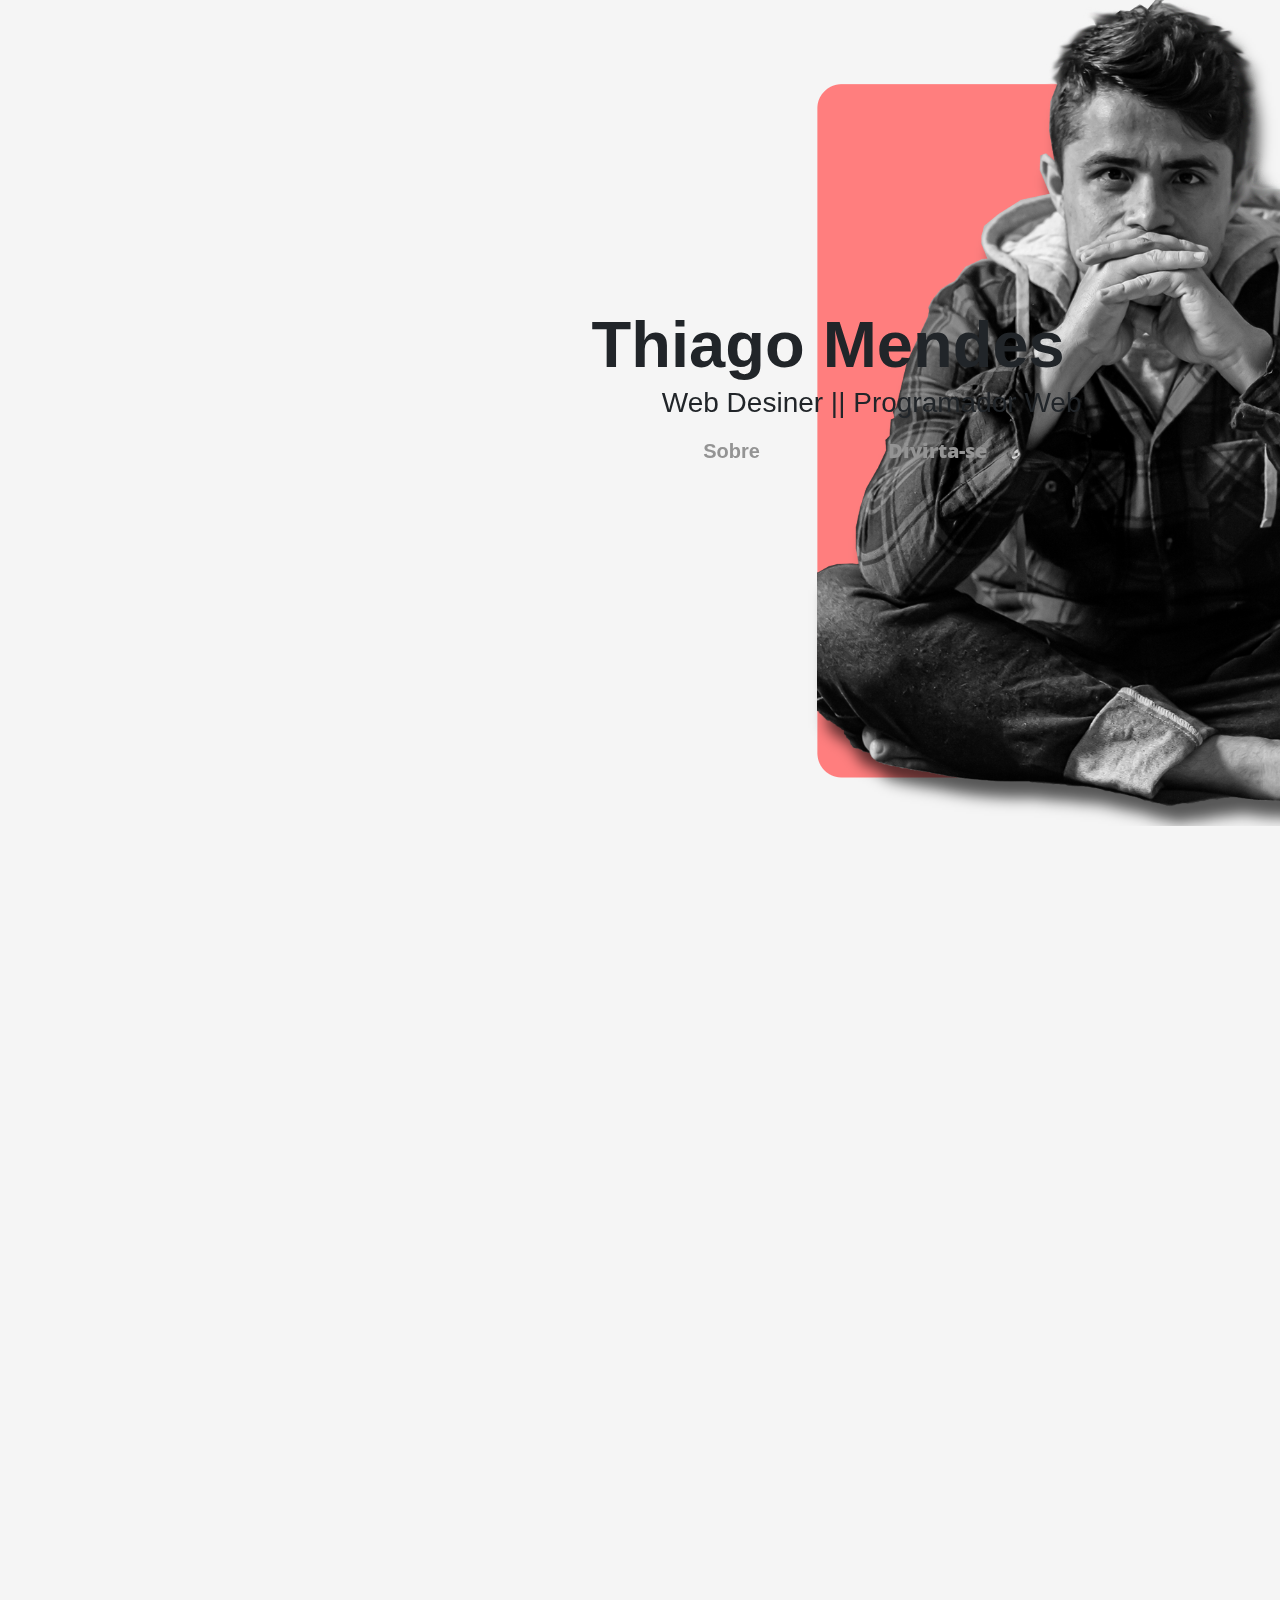
==== commit f557c1f6: "Tornando responsivel 20-06-2020" ====
--- a/index.html
+++ b/index.html
@@ -17,7 +17,7 @@
     <meta name="viewport" content="width=device-width, initial-scale=1.0">
     <meta name="viewport" content="width=device-width, initial-scale=1">
     <meta name="viewport" content="width=device-width, initial-scale=1, shrink-to-fit=no">
-    
+
 
     <!-- FONT––––––––––––––––––––––––––––––––––––––––––––––––– -->
     <link href="https://fonts.googleapis.com/css?family=Lora|Montserrat:300i|Open+Sans:300&display=swap" rel="stylesheet">
@@ -68,9 +68,9 @@
 
         <div class="sobre">
             <h5 class="card-title">Sobre mim:</h5>
-            <p class="card-text">Mussum Ipsum, cacilds vidis litro abertis. A ordem dos tratores não altera o pão duris. Quem num gosta di mim que vai caçá sua turmis! Per aumento de cachacis, eu reclamis. Nec orci ornare consequat. Praesent lacinia ultrices consectetur. Sed non ipsum felis.
-                Mussum Ipsum, cacilds vidis litro abertis. A ordem dos tratores não altera o pão duris. Quem num gosta di mim que vai caçá sua turmis! Per aumento de cachacis, eu reclamis. Nec orci ornare consequat. Praesent lacinia ultrices consectetur. Sed non ipsum felis.
-                Praesent malesuada urna nisi, quis volutpat erat hendrerit non. Nam vulputate dapibus. Quem manda na minha terra sou euzis! Mais vale um bebadis conhecidiss, que um alcoolatra anonimis. Suco de cevadiss, é um leite divinis, qui tem lupuliz, matis, aguis e fermentis.</p>
+            <p class="card-text">Eu?!<br />Bom eu sou um ex vendedor que descobriu um pouco tarde que queria programar, hoje estou trabalhando com suporte tecnico, estudando e praticando webDesigner, programação Web, fotografia e artes visuais. Gosto de externar minhas expirações para dar espaço para novas criações e quem sabe inspirar alguem<br />
+                Tambem tenho muito interse por jogos, na tela principal tem um jogo para você, clique no logo para voltar!
+            </p>
 
         </div>
 
@@ -107,6 +107,4 @@
 <script src="js/bootstrap.min.js"></script>
 <script src="https://code.jquery.com/jquery-3.3.1.slim.min.js" integrity="sha384-q8i/X+965DzO0rT7abK41JStQIAqVgRVzpbzo5smXKp4YfRvH+8abtTE1Pi6jizo" crossorigin="anonymous"></script>
 <script src="js/main.js"></script>
-<script src="https://cdnjs.cloudflare.com/ajax/libs/popper.js/1.14.3/umd/popper.min.js" integrity="sha384-ZMP7rVo3mIykV+2+9J3UJ46jBk0WLaUAdn689aCwoqbBJiSnjAK/l8WvCWPIPm49" crossorigin="anonymous"></script>
-
-</html>
+<script src="https://cdnjs.cloudflare.com/ajax/libs/popper.js/1.14.3/umd/popper.min.js" integrity="sha384-ZMP7rVo3mIykV+2+9J3UJ46jBk0WLaUAdn689aCwoqbBJiSnjAK/l8WvCWPIPm49" crossorigin="anonymous"></script></html>
--- a/css/main.css
+++ b/css/main.css
@@ -37,7 +37,7 @@
     top: 30%;
     right: 53%;
     background-color: transparent;
-    width: 47%;
+    width: 0px;
     z-index: 2;
     height: 50%;
 
@@ -111,6 +111,10 @@
     top: 3%;
 }
 
+.nodino-start:hover {
+    transform: skew();
+}
+
 
 #minhaDiv {
 
@@ -135,9 +139,8 @@
 
 
 .col-xs-4 .card-body {
-    background-color: transparent;
-
-    border: 0px;
+    background-color: rgba(216, 216, 216, 0.5);
+    width: 130% border: 0px;
 }
 
 
@@ -204,93 +207,221 @@
 }
 
 /*===============================Responsive=======================*/
-@media only screen and (max-width: 600px) {
-
-    h1,
-    .h1,
-    h2,
-    .h2,
-    h3,
-    .h3,
-    h4,
-    .h4 {
-        margin-top: 5.1rem;
-    }
-}
-
-@media only screen and (max-width: 600px) {
-
-    h5,
-    .h5,
-    h6,
-    .h6 {
-        margin-top: 3.6rem;
-        margin-bottom: 0.9rem;
-    }
-}
-
-@media only screen and (max-width: 600px) {
-
-    h1,
-    .h1 {
-        font-size: 3.3rem;
-        letter-spacing: -.07rem;
-    }
-}
-
-@media only screen and (max-width: 800px) {
-    p .lead {
-        font-size: 1.8rem;
-    }
-}
-
-
-@media only screen and (max-width: 1200px) {
-    .display-1 {
-        font-size: 7.2rem;
-    }
-
-    .display-2 {
-        font-size: 4.4rem;
-    }
-}
-
-@media only screen and (max-width: 800px) {
-    .display-1 {
-        font-size: 6.5rem;
-    }
-
-    .display-2 {
-        font-size: 4rem;
-    }
-}
-
-@media only screen and (max-width: 600px) {
-    .display-1 {
-        font-size: 5rem;
-    }
-
-    .display-2 {
-        font-size: 3.3rem;
-    }
-
-    .subhead {
-        font-size: 1.5rem;
-    }
-}
+
 
 @media only screen and (max-width: 400px) {
-    .display-1 {
-        font-size: 4.2rem;
-    }
-
-    .display-2 {
-        font-size: 3rem;
-    }
-}
-
-@media only screen and (max-width: 1200px) {
-    .section-header {
-        max-width: 800px;
-    }
-}
+    html {
+        margin: 0;
+        padding: 0;
+    }
+
+    html,
+    body {
+        height: 100%;
+    }
+
+    body {
+        overflow-y: hidden;
+        overflow-x: hidden;
+        background-color: #f5f5f5;
+        margin: 0;
+        padding: 0;
+        perspective: -1px;
+        transform-style: preserve-3d;
+
+    }
+
+
+    .thiago {
+        background-repeat: no-repeat;
+        background-attachment: fixed;
+        background-size: cover;
+        height: 80%;
+        width: 170%;
+        position: fixed;
+        z-index: 2;
+        left: -69%;
+        top: 1%;
+    }
+
+
+    .container-fluid {
+        position: relative;
+        float: right;
+        top: 100%;
+        left: 98%;
+        background-color: rgba(216, 216, 216, 0.7);
+        width: 162%;
+        z-index: 2;
+        height: 36%;
+
+    }
+
+    .card-body h1 {
+        font-family: 'Julius Sans One', sans-serif;
+        font-weight: bold;
+        text-align: left center;
+        font-style: normal;
+        color: black;
+        font-size: 65px;
+        width: 590px;
+        border: none;
+
+    }
+
+    .card-body h2 {
+        font-family: 'Nanum Gothic', sans-serif;
+        font-weight: 100px;
+        text-align: center;
+        font-style: normal;
+        font-size: 33px;
+        width: 560px;
+        margin-top: -30px;
+        border: none;
+
+
+    }
+
+
+    .content {
+        opacity: 0;
+        top: 0.9%;
+        transform: translate3d(-1000px, 0, 0);
+        transition: all 2s ease-out;
+    }
+
+    .content-start {
+        opacity: 1;
+        transform: translate3d(0, 0, 0);
+        position: absolute;
+        top: -2%;
+        z-index: inherit;
+        height: 130%;
+        width: 100%;
+
+
+    }
+
+    img.card-img {
+        position: relative;
+
+
+    }
+
+
+
+    .sobre {
+        background-color: rgb(255, 252, 252, 0.5);
+        position: relative;
+        left: 1%;
+        bottom: 67%;
+        border-radius: 1%;
+        height: 50%;
+        width: 50%;
+        z-index: inherit;
+        -webkit-box-shadow: 4px 2px 10px 0px rgba(48, 50, 50, 0.76);
+        -moz-box-shadow: 4px 2px 10px 0px rgba(48, 50, 50, 0.76);
+        box-shadow: 4px 2px 10px 0px rgba(48, 50, 50, 0.76);
+
+    }
+
+
+    .nodino {
+        opacity: 0;
+        transform: perspective(780px) translateZ(250px);
+        transition: all 1s ease-in;
+        background-repeat: no-repeat;
+        background-attachment: fixed;
+        background-size: cover;
+        left: 56%;
+        top: 3%;
+    }
+
+    .nodino-start {
+        opacity: 1;
+        transform: perspective(100px) translateZ(10px);
+        position: absolute;
+        background-repeat: no-repeat;
+        background-attachment: fixed;
+        background-size: cover;
+        position: absolute;
+        z-index: 4;
+        left: 56%;
+        top: 3%;
+    }
+
+    .nodino-start:hover {
+        transform: skew();
+    }
+
+
+    #minhaDiv {
+
+        display: none;
+    }
+
+    .sobre .card-title {
+        font-family: 'Julius Sans One', sans-serif;
+        font-style: normal;
+        font-size: 50px;
+        color: #ff6f61;
+
+    }
+
+    .sobre .card-text {
+        font-family: 'Open Sans', sans-serif;
+        font-size: 18px;
+        color: black;
+
+    }
+
+
+
+    .col-xs-4 .card-body {
+
+        border: 0px;
+    }
+
+
+
+
+
+    .btnB {
+        font-family: 'Julius Sans One', sans-serif;
+        font-weight: 900;
+        margin-right: 0%;
+        margin-left: 7%;
+        width: 36%;
+        border: 0px;
+        background-color: transparent;
+        color: #949494;
+
+
+    }
+
+    .btnD {
+        font-family: 'Open Sans', sans-serif;
+        font-weight: 900;
+        width: 36%;
+        border: 0px;
+        background-color: transparent;
+        color: #949494;
+
+
+    }
+
+
+
+
+
+    .card {
+        background-color: transparent;
+        border: 0px;
+    }
+
+    .card-body {
+        border: 0px;
+
+    }
+
+}
